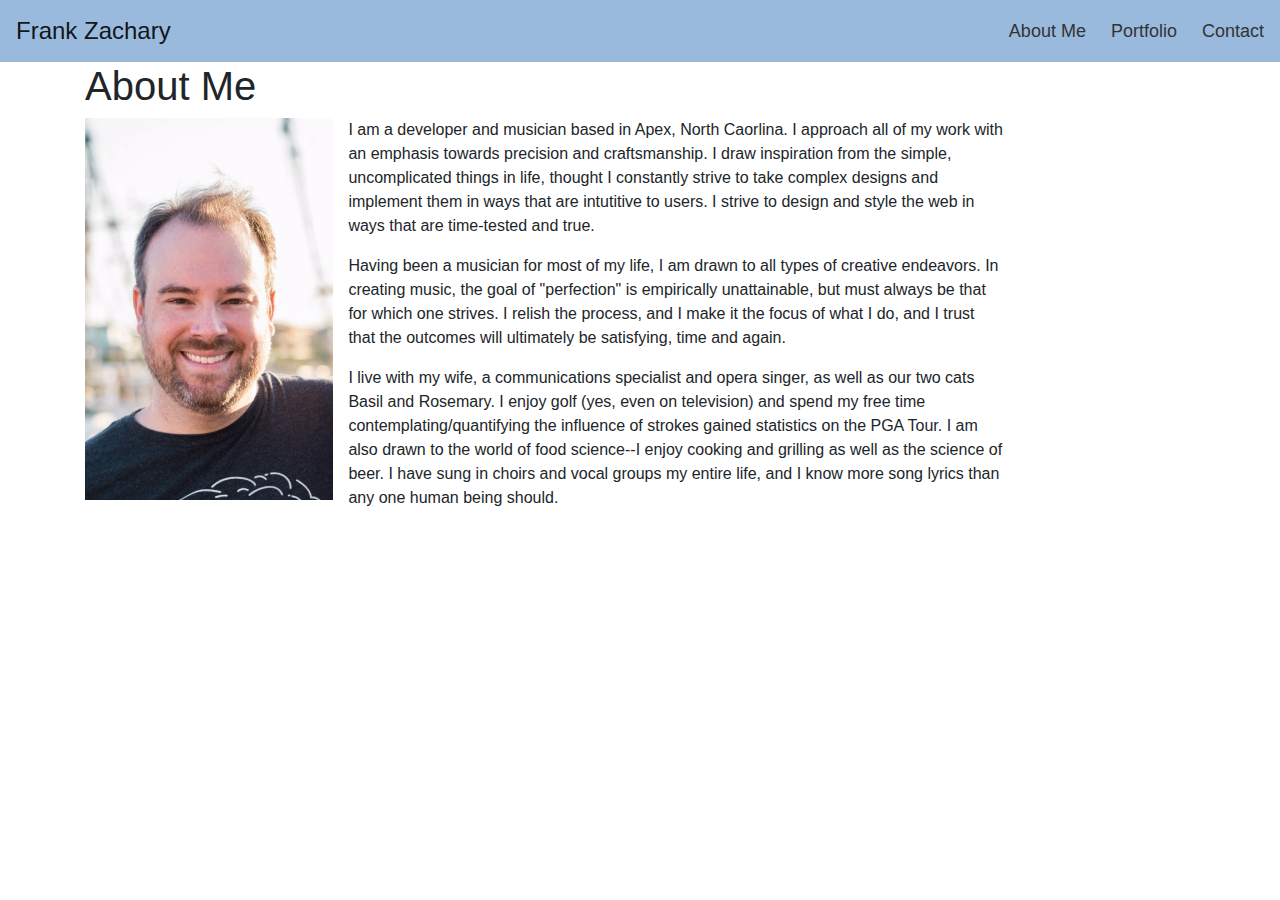
==== index.html @ 14e6c666 "initial files, some bootstrap design" ====
<!doctype html>
<html lang="en">
  <head>
    <!-- Required meta tags -->
    <meta charset="utf-8">
    <meta name="viewport" content="width=device-width, initial-scale=1, shrink-to-fit=no">

    <!-- Bootstrap CSS -->
    <link rel="stylesheet" href="https://stackpath.bootstrapcdn.com/bootstrap/4.3.1/css/bootstrap.min.css" integrity="sha384-ggOyR0iXCbMQv3Xipma34MD+dH/1fQ784/j6cY/iJTQUOhcWr7x9JvoRxT2MZw1T" crossorigin="anonymous">
    <link rel="stylesheet" type="text/css" href="assets/css/style.css">

    <title>Frank Zachary</title>
  </head>

  <body>
    <nav class="navbar navbar-light" style="background-color: #99badd;">
        <a class="navbar-brand" href="index.html">Frank Zachary</a>
        <ul class="navbar-nav flex-row ml-md-auto d-none d-md-flex">
            <li><a href="index.html">About Me</a></li>
            <li><a href="portfolio.html">Portfolio</a></li>
            <li><a href="contact.html">Contact</a></li>
        </ul>
    </nav>

    <div class="container">
        <div class="row">
            <div class="col-8">
                <h1>About Me</h1>
            </div>
        </div>
    </div>

    <div class="container">
        <div class="row">
            <div class="col-10">
                <img src="assets/images/headshot.jpg" class="img-fluid" alt="Responsive image">
                <p>I am a developer and musician based in Apex, North Caorlina. I approach all of my work with an emphasis towards precision and craftsmanship. I draw inspiration from the simple, uncomplicated things in life, thought I constantly strive to take complex designs and implement them in ways that are intutitive to users. I strive to design and style the web in ways that are time-tested and true.</p>
                <p>Having been a musician for most of my life, I am drawn to all types of creative endeavors. In creating music, the goal of "perfection" is empirically unattainable, but must always be that for which one strives. I relish the process, and I make it the focus of what I do, and I trust that the outcomes will ultimately be satisfying, time and again.</p>
                <p>I live with my wife, a communications specialist and opera singer, as well as our two cats Basil and Rosemary. I enjoy golf (yes, even on television) and spend my free time contemplating/quantifying the influence of strokes gained statistics on the PGA Tour. I am also drawn to the world of food science--I enjoy cooking and grilling as well as the science of beer. I have sung in choirs and vocal groups my entire life, and I know more song lyrics than any one human being should.</p>
            </div>
        </div>
    </div>

    <script src="https://code.jquery.com/jquery-3.3.1.slim.min.js" integrity="sha384-q8i/X+965DzO0rT7abK41JStQIAqVgRVzpbzo5smXKp4YfRvH+8abtTE1Pi6jizo" crossorigin="anonymous"></script>
    <script src="https://cdnjs.cloudflare.com/ajax/libs/popper.js/1.14.7/umd/popper.min.js" integrity="sha384-UO2eT0CpHqdSJQ6hJty5KVphtPhzWj9WO1clHTMGa3JDZwrnQq4sF86dIHNDz0W1" crossorigin="anonymous"></script>
    <script src="https://stackpath.bootstrapcdn.com/bootstrap/4.3.1/js/bootstrap.min.js" integrity="sha384-JjSmVgyd0p3pXB1rRibZUAYoIIy6OrQ6VrjIEaFf/nJGzIxFDsf4x0xIM+B07jRM" crossorigin="anonymous"></script>
  </body>
</html>
---- assets/css/style.css ----
.navbar-brand {
    font-size: 24px;
    font-weight: 500;
}

li a {
    color: #333333;
    text-decoration: none !important;
    margin-left: 25px;
    font-size: 18px;
}

li a:hover {
    color: #ffffff;
}

img {
    width: 27%;
    height: 27%;
    float: left;
    margin-right: 15px;
}
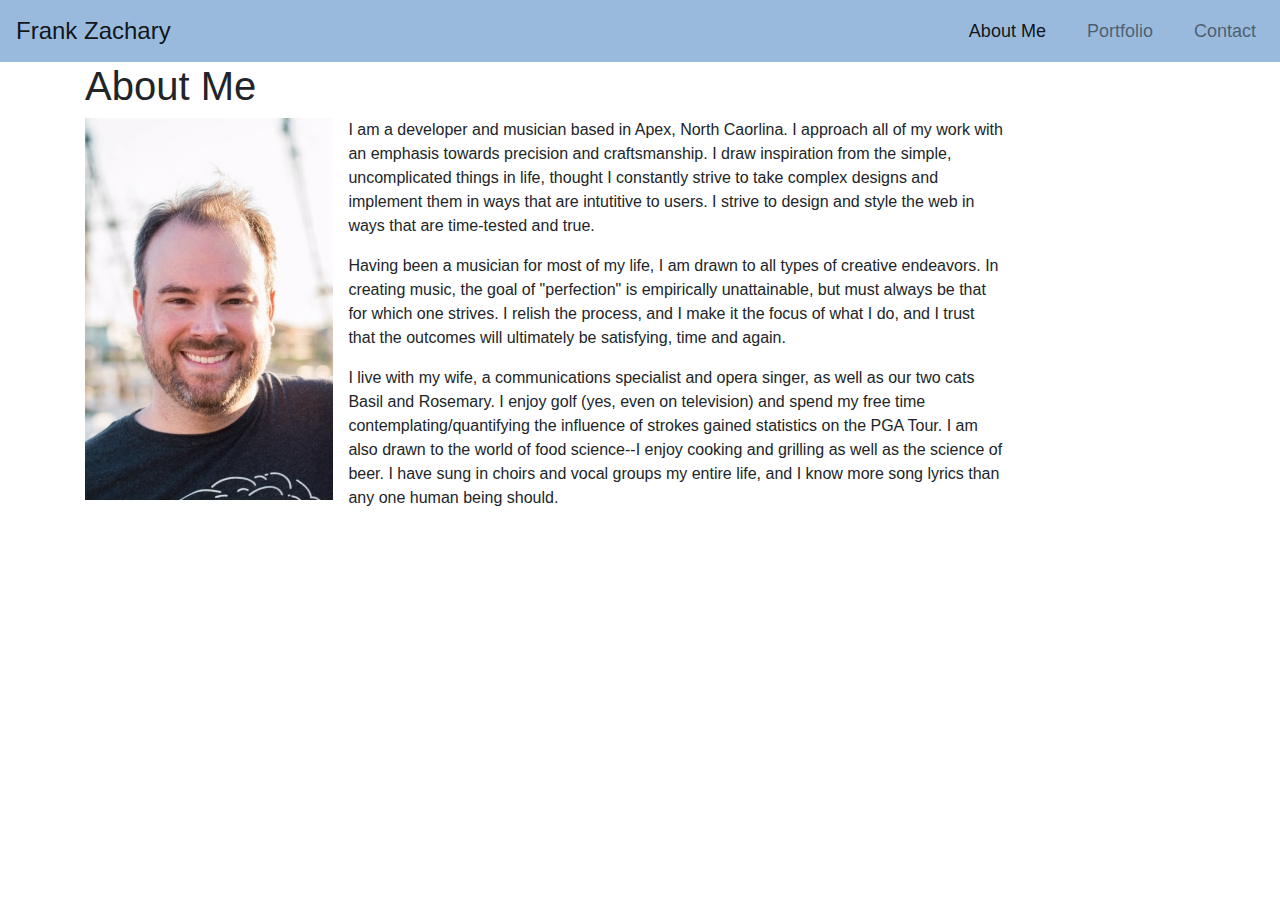
==== commit 614a7c55: "made navbar right links responsive" ====
--- a/index.html
+++ b/index.html
@@ -3,7 +3,7 @@
   <head>
     <!-- Required meta tags -->
     <meta charset="utf-8">
-    <meta name="viewport" content="width=device-width, initial-scale=1, shrink-to-fit=no">
+    <meta name="viewport" content="width=device-width, initial-scale=1, shrink-to-fit=yes">
 
     <!-- Bootstrap CSS -->
     <link rel="stylesheet" href="https://stackpath.bootstrapcdn.com/bootstrap/4.3.1/css/bootstrap.min.css" integrity="sha384-ggOyR0iXCbMQv3Xipma34MD+dH/1fQ784/j6cY/iJTQUOhcWr7x9JvoRxT2MZw1T" crossorigin="anonymous">
@@ -13,16 +13,27 @@
   </head>
 
   <body>
-    <nav class="navbar navbar-light" style="background-color: #99badd;">
-        <a class="navbar-brand" href="index.html">Frank Zachary</a>
-        <ul class="navbar-nav flex-row ml-md-auto d-none d-md-flex">
-            <li><a href="index.html">About Me</a></li>
-            <li><a href="portfolio.html">Portfolio</a></li>
-            <li><a href="contact.html">Contact</a></li>
-        </ul>
-    </nav>
-
-    <div class="container">
+        <nav class="navbar navbar-expand-lg navbar-light bg-light">
+            <a class="navbar-brand" href="#">Frank Zachary</a>
+                <button class="navbar-toggler" type="button" data-toggle="collapse" data-target="#navbarSupportedContent" aria-controls="navbarSupportedContent" aria-expanded="false" aria-label="Toggle navigation">
+                    <span class="navbar-toggler-icon"></span>
+                </button>
+            <div class="collapse navbar-collapse" id="navbarSupportedContent">
+                <ul class="navbar-nav ml-auto">
+                    <li class="nav-item active">
+                        <a class="nav-link" href="index.html">About Me <span class="sr-only">(current)</span></a>
+                    </li>
+                    <li class="nav-item">
+                        <a class="nav-link" href="portfolio.html">Portfolio</a>
+                    </li>
+                    <li class="nav-item">
+                        <a class="nav-link" href="contact.html">Contact</a>
+                    </li>
+                </ul>
+            </div>
+        </nav>
+    
+        <div class="container">
         <div class="row">
             <div class="col-8">
                 <h1>About Me</h1>
--- a/assets/css/style.css
+++ b/assets/css/style.css
@@ -1,6 +1,14 @@
+.navbar {
+    background: #99badd !important;
+}
+
 .navbar-brand {
     font-size: 24px;
     font-weight: 500;
+}
+
+.nav-item {
+    float: right !important;
 }
 
 li a {
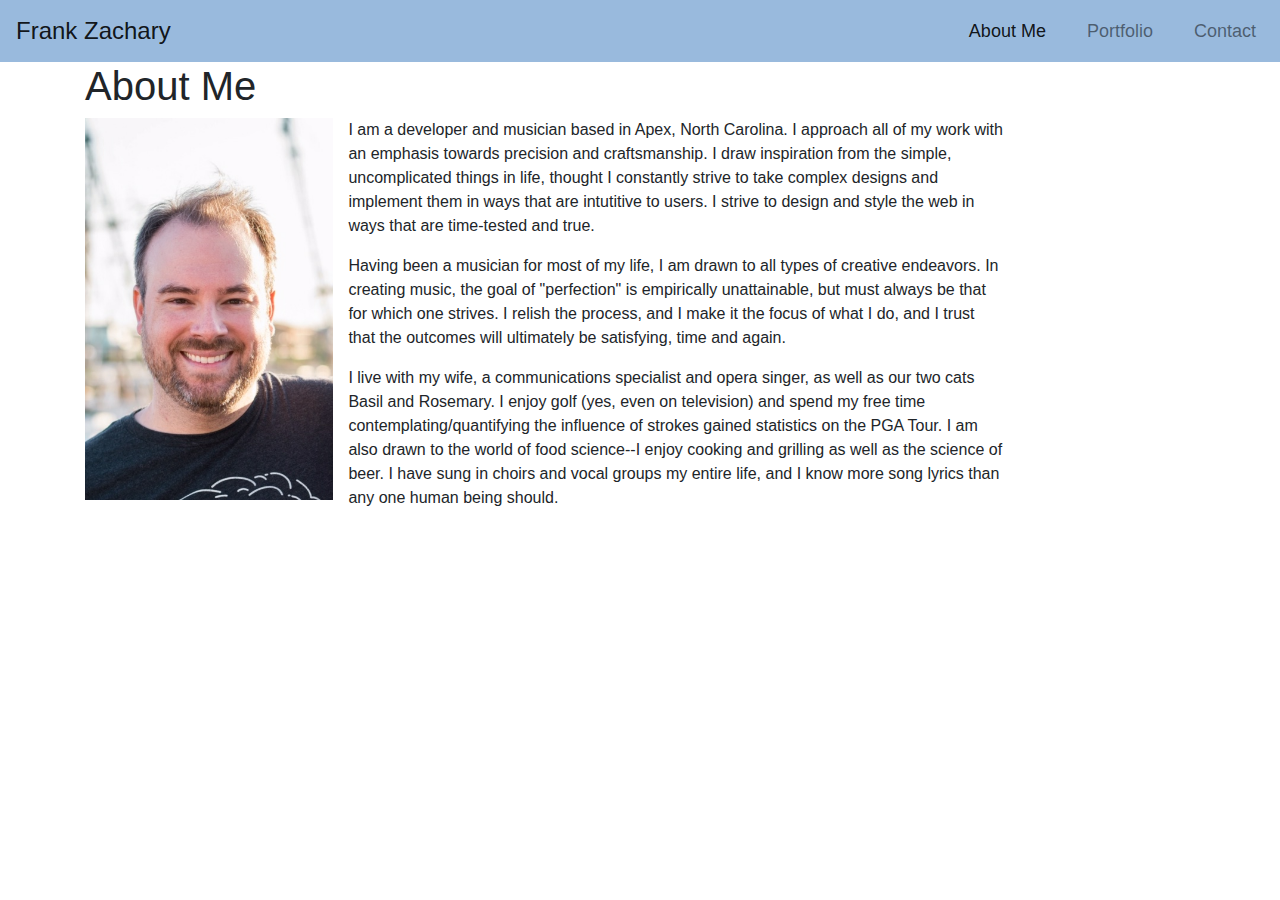
==== commit 2b3278dc: "more subtle style tweaks, typo correction" ====
--- a/index.html
+++ b/index.html
@@ -13,8 +13,8 @@
   </head>
 
   <body>
-        <nav class="navbar navbar-expand-lg navbar-light bg-light">
-            <a class="navbar-brand" href="#">Frank Zachary</a>
+        <nav class="navbar navbar-expand-lg navbar-light" style="background-color: #99badd">
+            <a class="navbar-brand" href="index.html">Frank Zachary</a>
                 <button class="navbar-toggler" type="button" data-toggle="collapse" data-target="#navbarSupportedContent" aria-controls="navbarSupportedContent" aria-expanded="false" aria-label="Toggle navigation">
                     <span class="navbar-toggler-icon"></span>
                 </button>
@@ -45,7 +45,7 @@
         <div class="row">
             <div class="col-10">
                 <img src="assets/images/headshot.jpg" class="img-fluid" alt="Responsive image">
-                <p>I am a developer and musician based in Apex, North Caorlina. I approach all of my work with an emphasis towards precision and craftsmanship. I draw inspiration from the simple, uncomplicated things in life, thought I constantly strive to take complex designs and implement them in ways that are intutitive to users. I strive to design and style the web in ways that are time-tested and true.</p>
+                <p>I am a developer and musician based in Apex, North Carolina. I approach all of my work with an emphasis towards precision and craftsmanship. I draw inspiration from the simple, uncomplicated things in life, thought I constantly strive to take complex designs and implement them in ways that are intutitive to users. I strive to design and style the web in ways that are time-tested and true.</p>
                 <p>Having been a musician for most of my life, I am drawn to all types of creative endeavors. In creating music, the goal of "perfection" is empirically unattainable, but must always be that for which one strives. I relish the process, and I make it the focus of what I do, and I trust that the outcomes will ultimately be satisfying, time and again.</p>
                 <p>I live with my wife, a communications specialist and opera singer, as well as our two cats Basil and Rosemary. I enjoy golf (yes, even on television) and spend my free time contemplating/quantifying the influence of strokes gained statistics on the PGA Tour. I am also drawn to the world of food science--I enjoy cooking and grilling as well as the science of beer. I have sung in choirs and vocal groups my entire life, and I know more song lyrics than any one human being should.</p>
             </div>
--- a/assets/css/style.css
+++ b/assets/css/style.css
@@ -1,14 +1,6 @@
-.navbar {
-    background: #99badd !important;
-}
-
 .navbar-brand {
     font-size: 24px;
     font-weight: 500;
-}
-
-.nav-item {
-    float: right !important;
 }
 
 li a {
@@ -18,10 +10,6 @@
     font-size: 18px;
 }
 
-li a:hover {
-    color: #ffffff;
-}
-
 img {
     width: 27%;
     height: 27%;
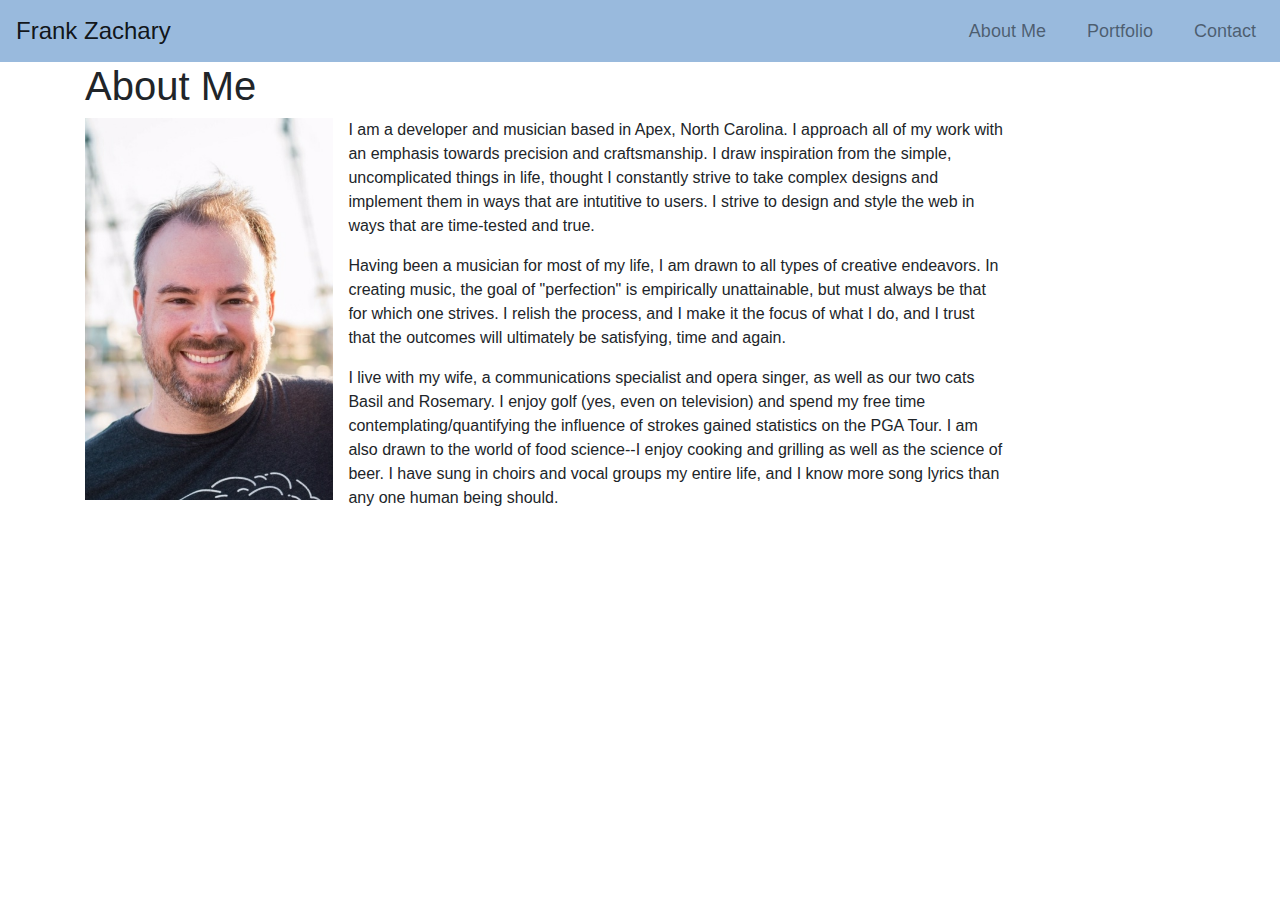
==== commit f542f406: "more content on pages" ====
--- a/index.html
+++ b/index.html
@@ -20,8 +20,8 @@
                 </button>
             <div class="collapse navbar-collapse" id="navbarSupportedContent">
                 <ul class="navbar-nav ml-auto">
-                    <li class="nav-item active">
-                        <a class="nav-link" href="index.html">About Me <span class="sr-only">(current)</span></a>
+                    <li class="nav-item">
+                        <a class="nav-link" href="index.html">About Me</a>
                     </li>
                     <li class="nav-item">
                         <a class="nav-link" href="portfolio.html">Portfolio</a>
@@ -34,12 +34,12 @@
         </nav>
     
         <div class="container">
-        <div class="row">
-            <div class="col-8">
-                <h1>About Me</h1>
+            <div class="row">
+                <div class="col-8">
+                    <h1>About Me</h1>
+                </div>
             </div>
         </div>
-    </div>
 
     <div class="container">
         <div class="row">
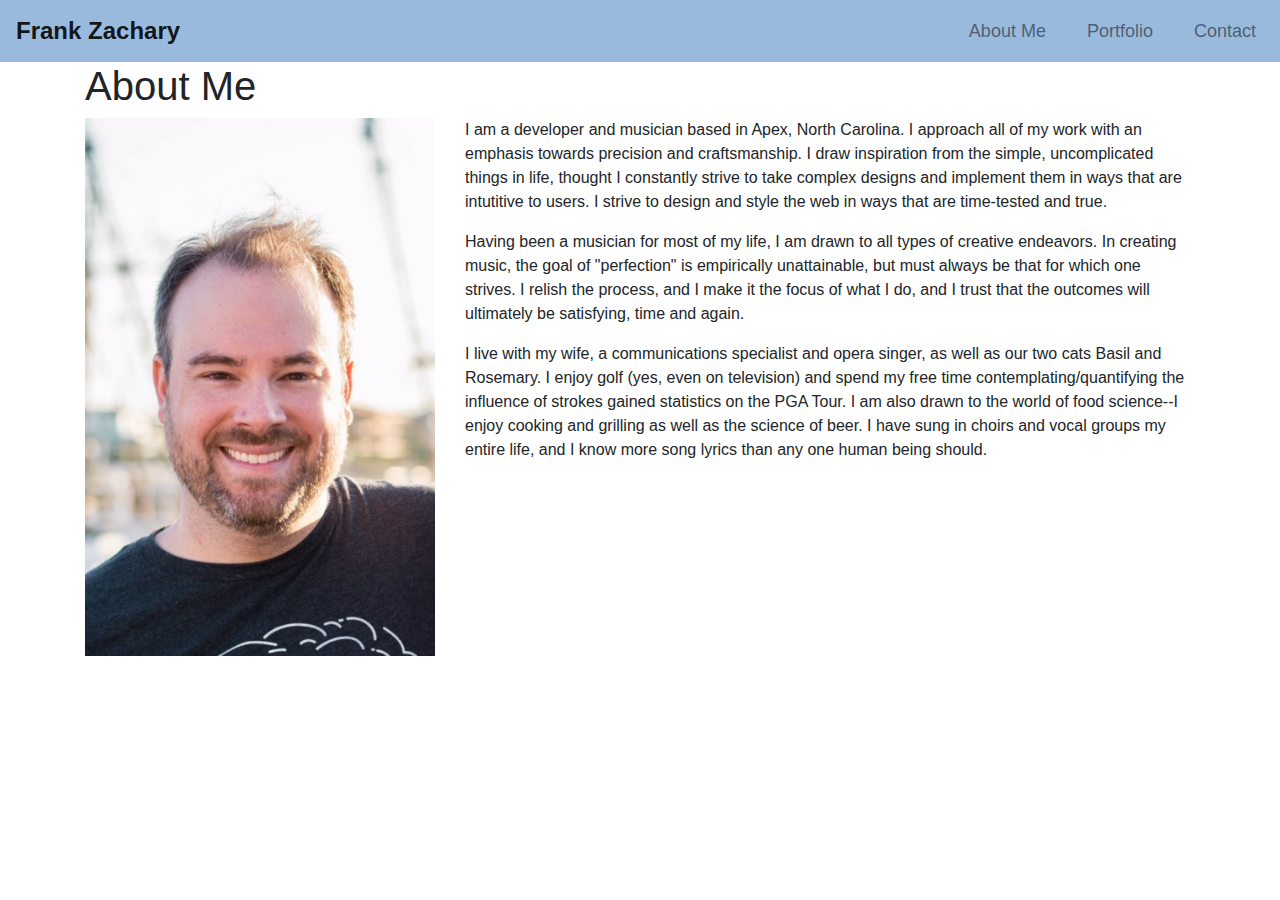
==== commit a13c1c2f: "figured out grid system for better responsiveness, CSS for some features" ====
--- a/index.html
+++ b/index.html
@@ -3,7 +3,7 @@
   <head>
     <!-- Required meta tags -->
     <meta charset="utf-8">
-    <meta name="viewport" content="width=device-width, initial-scale=1, shrink-to-fit=yes">
+    <meta name="viewport" content="width=device-width, initial-scale=1, shrink-to-fit=no">
 
     <!-- Bootstrap CSS -->
     <link rel="stylesheet" href="https://stackpath.bootstrapcdn.com/bootstrap/4.3.1/css/bootstrap.min.css" integrity="sha384-ggOyR0iXCbMQv3Xipma34MD+dH/1fQ784/j6cY/iJTQUOhcWr7x9JvoRxT2MZw1T" crossorigin="anonymous">
@@ -43,8 +43,10 @@
 
     <div class="container">
         <div class="row">
-            <div class="col-10">
-                <img src="assets/images/headshot.jpg" class="img-fluid" alt="Responsive image">
+            <div class="col-4">
+                <img class="img-fluid" src="assets/images/headshot.jpg" id="frankpicture" alt="Responsive image">
+            </div>
+            <div class="col-8">
                 <p>I am a developer and musician based in Apex, North Carolina. I approach all of my work with an emphasis towards precision and craftsmanship. I draw inspiration from the simple, uncomplicated things in life, thought I constantly strive to take complex designs and implement them in ways that are intutitive to users. I strive to design and style the web in ways that are time-tested and true.</p>
                 <p>Having been a musician for most of my life, I am drawn to all types of creative endeavors. In creating music, the goal of "perfection" is empirically unattainable, but must always be that for which one strives. I relish the process, and I make it the focus of what I do, and I trust that the outcomes will ultimately be satisfying, time and again.</p>
                 <p>I live with my wife, a communications specialist and opera singer, as well as our two cats Basil and Rosemary. I enjoy golf (yes, even on television) and spend my free time contemplating/quantifying the influence of strokes gained statistics on the PGA Tour. I am also drawn to the world of food science--I enjoy cooking and grilling as well as the science of beer. I have sung in choirs and vocal groups my entire life, and I know more song lyrics than any one human being should.</p>
--- a/assets/css/style.css
+++ b/assets/css/style.css
@@ -1,6 +1,10 @@
+nav {
+    background-color: #99badd;
+}
+
 .navbar-brand {
     font-size: 24px;
-    font-weight: 500;
+    font-weight: 700;
 }
 
 li a {
@@ -10,9 +14,22 @@
     font-size: 18px;
 }
 
-img {
-    width: 27%;
-    height: 27%;
-    float: left;
-    margin-right: 15px;
+a {
+    color: #333333;
+    text-decoration: none !important;
+}
+
+a:hover {
+    color: #99badd;
+}
+
+.btn {
+    background-color: #99badd;
+    color: #333333;
+    border-color: #333333;
+}
+
+.btn:hover {
+    background-color: #333333;
+    color: #ffffff;
 }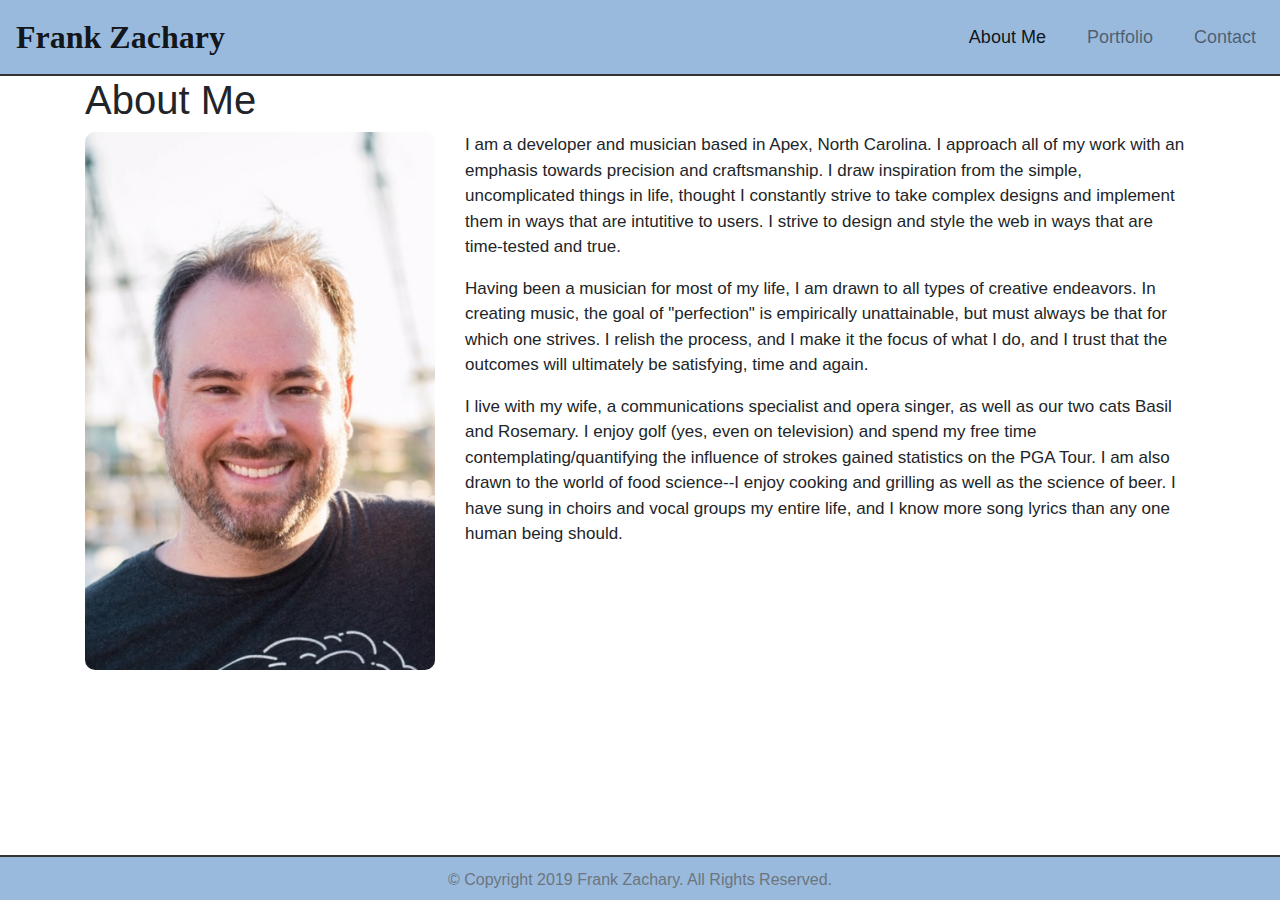
==== commit 8ee6e9fd: "final css" ====
--- a/index.html
+++ b/index.html
@@ -20,8 +20,8 @@
                 </button>
             <div class="collapse navbar-collapse" id="navbarSupportedContent">
                 <ul class="navbar-nav ml-auto">
-                    <li class="nav-item">
-                        <a class="nav-link" href="index.html">About Me</a>
+                    <li class="nav-item active">
+                        <a class="nav-link" href="#">About Me</a>
                     </li>
                     <li class="nav-item">
                         <a class="nav-link" href="portfolio.html">Portfolio</a>
@@ -35,7 +35,7 @@
     
         <div class="container">
             <div class="row">
-                <div class="col-8">
+                <div class="col-12">
                     <h1>About Me</h1>
                 </div>
             </div>
@@ -43,10 +43,10 @@
 
     <div class="container">
         <div class="row">
-            <div class="col-4">
+            <div class="col-12 col-sm-4">
                 <img class="img-fluid" src="assets/images/headshot.jpg" id="frankpicture" alt="Responsive image">
             </div>
-            <div class="col-8">
+            <div class="col-12 col-sm-8">
                 <p>I am a developer and musician based in Apex, North Carolina. I approach all of my work with an emphasis towards precision and craftsmanship. I draw inspiration from the simple, uncomplicated things in life, thought I constantly strive to take complex designs and implement them in ways that are intutitive to users. I strive to design and style the web in ways that are time-tested and true.</p>
                 <p>Having been a musician for most of my life, I am drawn to all types of creative endeavors. In creating music, the goal of "perfection" is empirically unattainable, but must always be that for which one strives. I relish the process, and I make it the focus of what I do, and I trust that the outcomes will ultimately be satisfying, time and again.</p>
                 <p>I live with my wife, a communications specialist and opera singer, as well as our two cats Basil and Rosemary. I enjoy golf (yes, even on television) and spend my free time contemplating/quantifying the influence of strokes gained statistics on the PGA Tour. I am also drawn to the world of food science--I enjoy cooking and grilling as well as the science of beer. I have sung in choirs and vocal groups my entire life, and I know more song lyrics than any one human being should.</p>
@@ -54,6 +54,12 @@
         </div>
     </div>
 
+    <footer class="footer">
+		        <div class="container">
+			        <span class="text-muted">&COPY; Copyright 2019 Frank Zachary. All Rights Reserved.</span>
+		        </div>
+	</footer>
+
     <script src="https://code.jquery.com/jquery-3.3.1.slim.min.js" integrity="sha384-q8i/X+965DzO0rT7abK41JStQIAqVgRVzpbzo5smXKp4YfRvH+8abtTE1Pi6jizo" crossorigin="anonymous"></script>
     <script src="https://cdnjs.cloudflare.com/ajax/libs/popper.js/1.14.7/umd/popper.min.js" integrity="sha384-UO2eT0CpHqdSJQ6hJty5KVphtPhzWj9WO1clHTMGa3JDZwrnQq4sF86dIHNDz0W1" crossorigin="anonymous"></script>
     <script src="https://stackpath.bootstrapcdn.com/bootstrap/4.3.1/js/bootstrap.min.js" integrity="sha384-JjSmVgyd0p3pXB1rRibZUAYoIIy6OrQ6VrjIEaFf/nJGzIxFDsf4x0xIM+B07jRM" crossorigin="anonymous"></script>
--- a/assets/css/style.css
+++ b/assets/css/style.css
@@ -1,10 +1,16 @@
 nav {
     background-color: #99badd;
+    border-bottom: solid 2px #333333;
 }
 
 .navbar-brand {
-    font-size: 24px;
+    font-size: 32px;
     font-weight: 700;
+    font-family: 'Georgia', Times, Times New Roman, serif;
+}
+
+.navbar-brand:hover {
+    color: #ffffff !important;
 }
 
 li a {
@@ -19,17 +25,60 @@
     text-decoration: none !important;
 }
 
-a:hover {
-    color: #99badd;
-}
-
 .btn {
     background-color: #99badd;
     color: #333333;
     border-color: #333333;
+    margin-bottom: 60px;
 }
 
 .btn:hover {
     background-color: #333333;
     color: #ffffff;
+}
+
+h3 {
+    text-align: center;
+    background-color: #99badd;
+    color: #333333;
+    box-shadow: 0 4px 8px 0 rgba(0, 0, 0, 0.2), 0 6px 20px 0 rgba(0, 0, 0, 0.19);
+    line-height: 125%;
+}
+
+h3:hover {
+    color: #ffffff;
+}
+
+.card-title {
+    background: #99badd;
+    position: absolute;
+    bottom: 5%;
+    left: 0;
+    width: 100%;
+    text-align: center;
+    padding-bottom: 5px;
+}
+
+.card {
+    margin-bottom: 30px;
+}
+
+.footer {
+    position: fixed;
+    bottom: 0;
+    width: 100%;
+    height: 45px;
+    line-height: 45px;
+    background-color: #99badd;
+    left: 0;
+    text-align: center;
+    border-top: solid 2px #333333;
+}
+
+#frankpicture {
+    border-radius: 10px;
+}
+
+p {
+    font-size: 17px;
 }